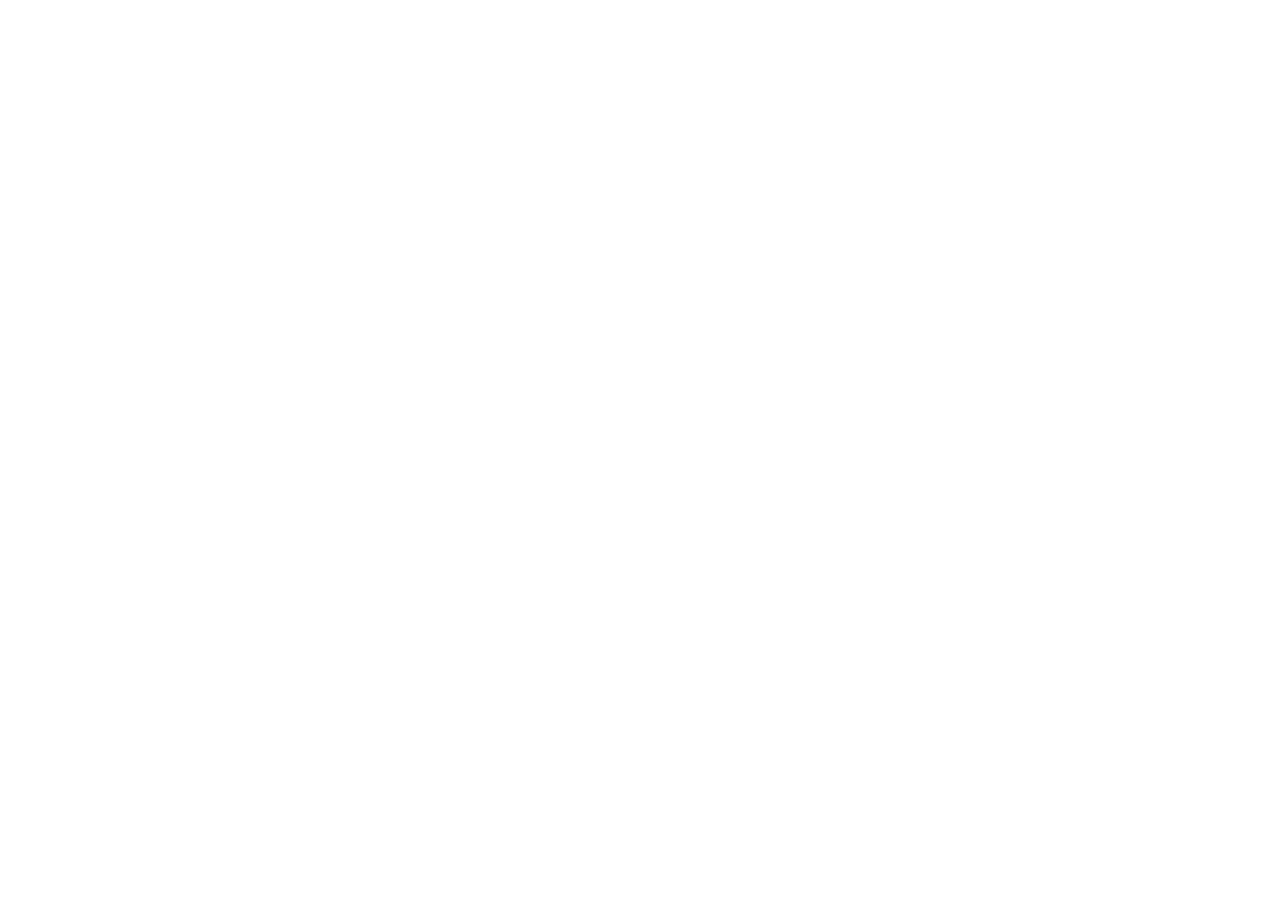
==== index.html @ 5f9ccaf4 "Add files via upload" ====
<!DOCTYPE html>
<html lang="en">
<head>
    <meta charset="UTF-8">
    <meta name="viewport" content="width=device-width, initial-scale=1.0">
    <title>Test Page</title>
</head>
<body>
    
</body>
</html>
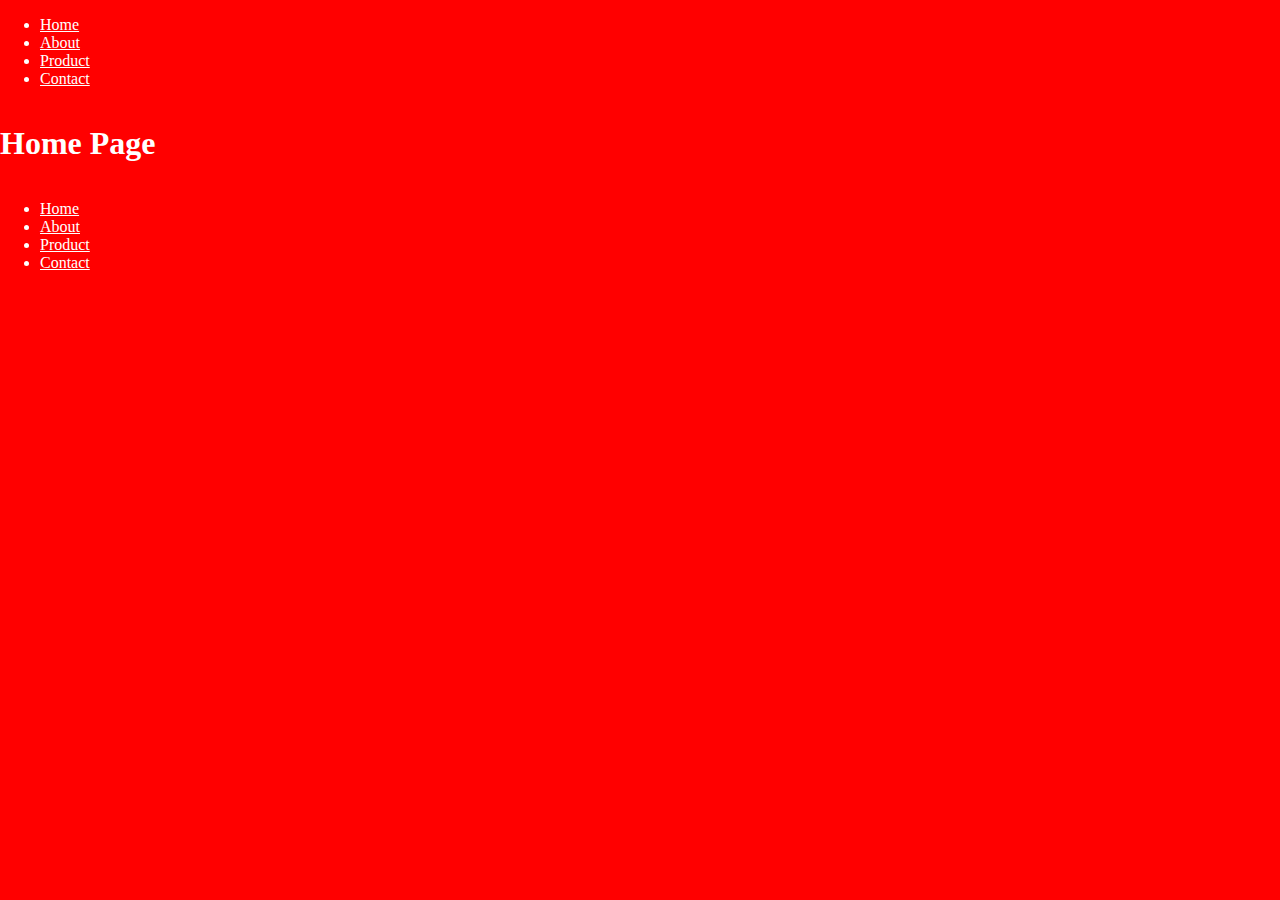
==== commit d5737f20: "Testing using a branch." ====
--- a/index.html
+++ b/index.html
@@ -1,11 +1,26 @@
 <!DOCTYPE html>
 <html lang="en">
 <head>
-    <meta charset="UTF-8">
-    <meta name="viewport" content="width=device-width, initial-scale=1.0">
-    <title>Test Page</title>
+<meta charset="UTF-8">
+<meta name="viewport" content="width=device-width, initial-scale=1.0">
+<title>Home | Walkman</title>
+<meta name="description" content="DESCRIPTION">
+<meta name="keywords" content="TAGS AND KEYWORDS">
+<meta name="author" content="Monkhouse, Braidan P, Svetlana Bedareva, Jamie Bascin">
+<script src="./Scripts/Main.js" defer></script>
+<link rel="stylesheet" type="text/css" href="./Styles/Common.css"/>
+<link rel="stylesheet" type="text/css" media="screen and (max-width: 992px)" href="./Styles/Small.css"/>
+<link rel="stylesheet" type="text/css" media="screen and (min-width: 992px)" href="./Styles/Large.css"/>
 </head>
 <body>
-    
+    <header id="HEADER">
+
+    </header>
+    <main>
+        <h1>Home Page</h1>
+    </main>
+    <footer id="FOOTER">
+
+    </footer>
 </body>
 </html>--- a/Styles/Common.css
+++ b/Styles/Common.css
@@ -0,0 +1,35 @@
+/*
+@Title - Final Assignment
+@Authors - Monkhouse, Braidan P, Svetlana Bedareva, Jamie Bascin
+@Updated - November 12, 2024
+*/
+
+/*
+Css Variables
+*/
+:root {
+--ACCENT-COL:red;
+--TXT-COL:white;
+--SEC-TXT-COL:brown;
+--PRIM-COL:orangered;
+--BCKGRND-COL:red;
+--SECD-COL:#f8ff11;
+--TERT-COL:#3c3c3c;
+--DEF-TXT-SIZE:1.25rem;
+--LRG-TXT-SIZE:1.7rem;
+--BRDR-RAD:8px;
+}
+
+
+/*
+Main Layout
+*/
+* {
+box-sizing:border-box;
+color:var(--TXT-COL);
+}
+body {
+background-color:var(--BCKGRND-COL);
+display:flex;
+flex-direction:column;
+}
--- a/Styles/Small.css
+++ b/Styles/Small.css
@@ -0,0 +1,15 @@
+/*
+@Title - Final Assignment
+@Authors - Monkhouse, Braidan P, Svetlana Bedareva, Jamie Bascin
+@Updated - November 12, 2024
+*/
+@media screen and (max-width: 992px) {
+    /*
+    Main Layout
+    */
+    body {
+    min-height:100vh;
+    margin:0;
+    background-color:teal;
+    }
+}--- a/Styles/Large.css
+++ b/Styles/Large.css
@@ -0,0 +1,14 @@
+/*
+@Title - Final Assignment
+@Authors - Monkhouse, Braidan P, Svetlana Bedareva, Jamie Bascin
+@Updated - November 12, 2024
+*/
+@media screen and (min-width: 992px) {
+    /*
+    Main Layout
+    */
+    body {
+    min-height:100vh;
+    margin:0;
+    }
+}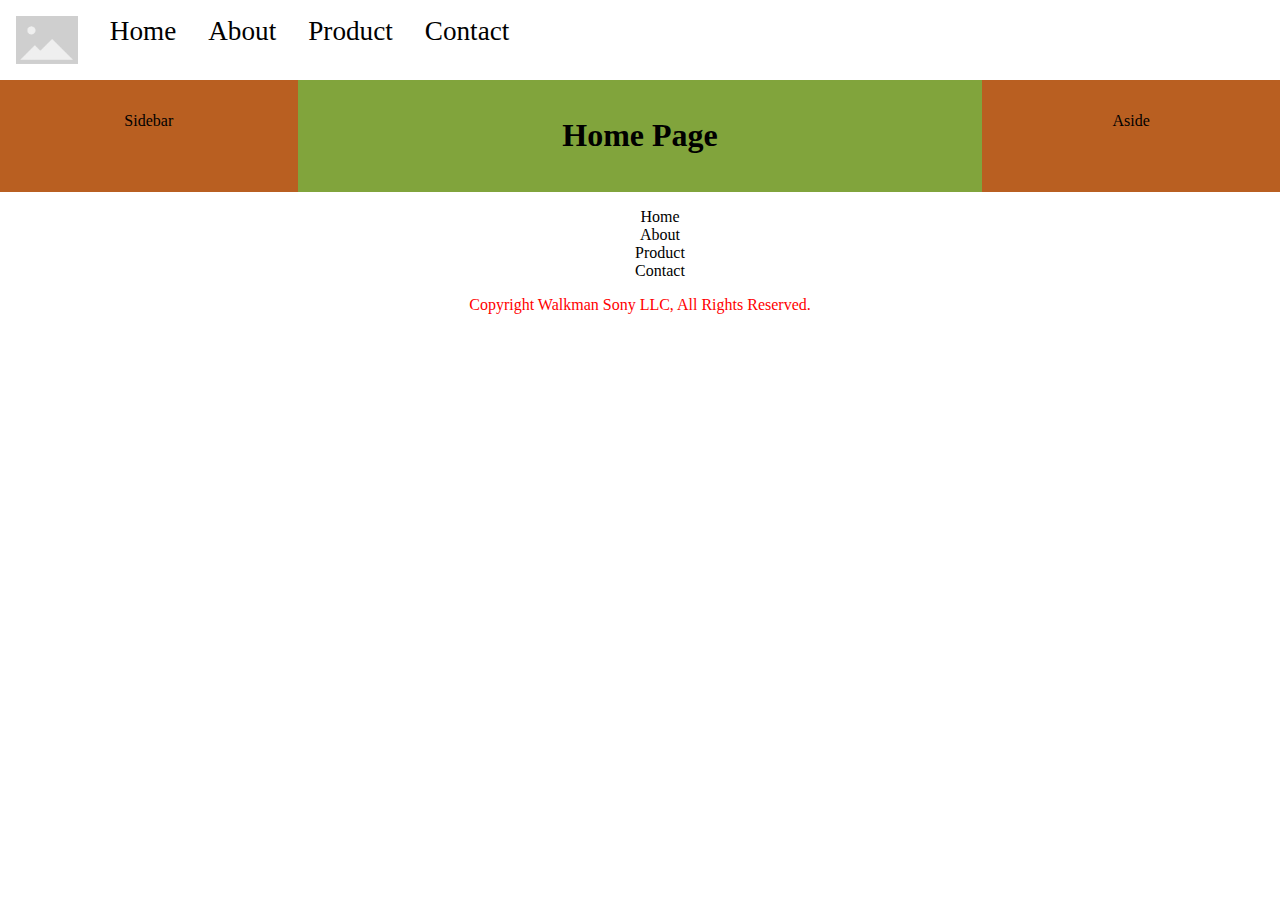
==== commit c9560aee: "Main Layout Changes" ====
--- a/index.html
+++ b/index.html
@@ -14,13 +14,21 @@
 </head>
 <body>
     <header id="HEADER">
-
+        <!-- Global header goes here -->
     </header>
     <main>
-        <h1>Home Page</h1>
+        <nav class="sidenav">
+            <p>Sidebar</p>
+        </nav>
+        <article class="article">
+            <h1>Home Page</h1>
+        </article>
+        <aside class="aside">
+            <p>Aside</p>
+        </aside>
     </main>
     <footer id="FOOTER">
-
+        <!-- Global footer goes here -->
     </footer>
 </body>
 </html>--- a/Styles/Common.css
+++ b/Styles/Common.css
@@ -9,10 +9,10 @@
 */
 :root {
 --ACCENT-COL:red;
---TXT-COL:white;
+--TXT-COL:#000000;
 --SEC-TXT-COL:brown;
 --PRIM-COL:orangered;
---BCKGRND-COL:red;
+--BCKGRND-COL:#FFFFFF;
 --SECD-COL:#f8ff11;
 --TERT-COL:#3c3c3c;
 --DEF-TXT-SIZE:1.25rem;
@@ -22,7 +22,7 @@
 
 
 /*
-Main Layout
+Body
 */
 * {
 box-sizing:border-box;
@@ -32,4 +32,97 @@
 background-color:var(--BCKGRND-COL);
 display:flex;
 flex-direction:column;
+text-align:center;
 }
+
+
+
+/*
+Header
+*/
+header {
+display:flex;
+justify-content:flex-start;
+}
+header img {
+margin:1rem;
+}
+header ul {
+list-style-type:none;
+display:flex;
+justify-content:flex-start;
+}
+header ul li {
+text-align:center;
+}
+header ul a {
+text-decoration:none;
+font-size:var(--LRG-TXT-SIZE);
+}
+header ul a:hover {
+color:red;
+background-color:orange;
+}
+
+
+
+/*
+Main layout
+*/
+main {
+display:flex;
+flex:1;
+}
+
+
+/*
+Left sidebar
+*/
+.sidenav {
+background-color:#B95F21;
+flex:1 1 5rem;
+}
+
+/*
+Center content
+*/
+.article {
+background-color:#81A43C; 
+flex:3 3;
+}
+
+/*
+Right sidebar
+*/
+.aside {
+background-color:#B95F21;
+flex:1 1 5rem;
+}
+
+
+
+
+
+/*
+Footer
+*/
+footer {
+
+}
+footer ul {
+list-style-type:none;
+}
+footer ul li {
+
+}
+footer ul li a {
+text-decoration:none;
+}
+footer ul li a:hover {
+text-decoration:underline;
+color:red;
+background-color:purple;
+}
+footer copyright {
+color:red;
+}--- a/Styles/Small.css
+++ b/Styles/Small.css
@@ -5,11 +5,92 @@
 */
 @media screen and (max-width: 992px) {
     /*
-    Main Layout
+    Body
     */
+    * {
+    
+    }
     body {
-    min-height:100vh;
     margin:0;
-    background-color:teal;
+    }
+
+
+
+    /*
+    Header
+    */
+    header {
+    height:5rem;
+    padding:0px;
+    }
+    header img {
+    height:3rem;
+    width:auto;
+    }
+    header ul {
+    padding:0px;
+    margin:0px;
+    }
+    header ul li {
+    padding:1rem;
+    }
+    header ul a {
+    
+    }
+
+    
+    
+    
+
+    /*
+    Main layout
+    */
+    main {
+    flex-direction:column;
+    }
+    
+    
+    /*
+    Left sidebar
+    */
+    .sidenav {
+    padding:1rem;
+    }
+    
+    /*
+    Center content
+    */
+    .article {
+    padding:1rem;
+    }
+    
+    /*
+    Right sidebar
+    */
+    .aside {
+    padding:1rem;
+    }
+    
+    
+
+    
+    
+    /*
+    Footer
+    */
+    footer {
+    
+    }
+    footer ul {
+    
+    }
+    footer ul li {
+    
+    }
+    footer ul li a {
+    
+    }
+    footer copyright {
+    
     }
 }--- a/Styles/Large.css
+++ b/Styles/Large.css
@@ -5,10 +5,92 @@
 */
 @media screen and (min-width: 992px) {
     /*
-    Main Layout
+    Body
     */
+    * {
+    
+    }
     body {
-    min-height:100vh;
     margin:0;
     }
+
+
+
+    /*
+    Header
+    */
+    header {
+    height:5rem;
+    padding:0px;
+    }
+    header img {
+    height:3rem;
+    width:auto;
+    }
+    header ul {
+    padding:0px;
+    margin:0px;
+    }
+    header ul li {
+    padding:1rem;
+    }
+    header ul a {
+    
+    }
+
+    
+    
+    
+
+    /*
+    Main layout
+    */
+    main {
+    
+    }
+    
+    
+    /*
+    Left sidebar
+    */
+    .sidenav {
+    padding:1rem;
+    }
+    
+    /*
+    Center content
+    */
+    .article {
+    padding:1rem;
+    }
+    
+    /*
+    Right sidebar
+    */
+    .aside {
+    padding:1rem;
+    }
+    
+    
+
+    
+    
+    /*
+    Footer
+    */
+    footer {
+    
+    }
+    footer ul {
+    
+    }
+    footer ul li {
+    
+    }
+    footer ul li a {
+    
+    }
+    footer copyright {
+    
+    }
 }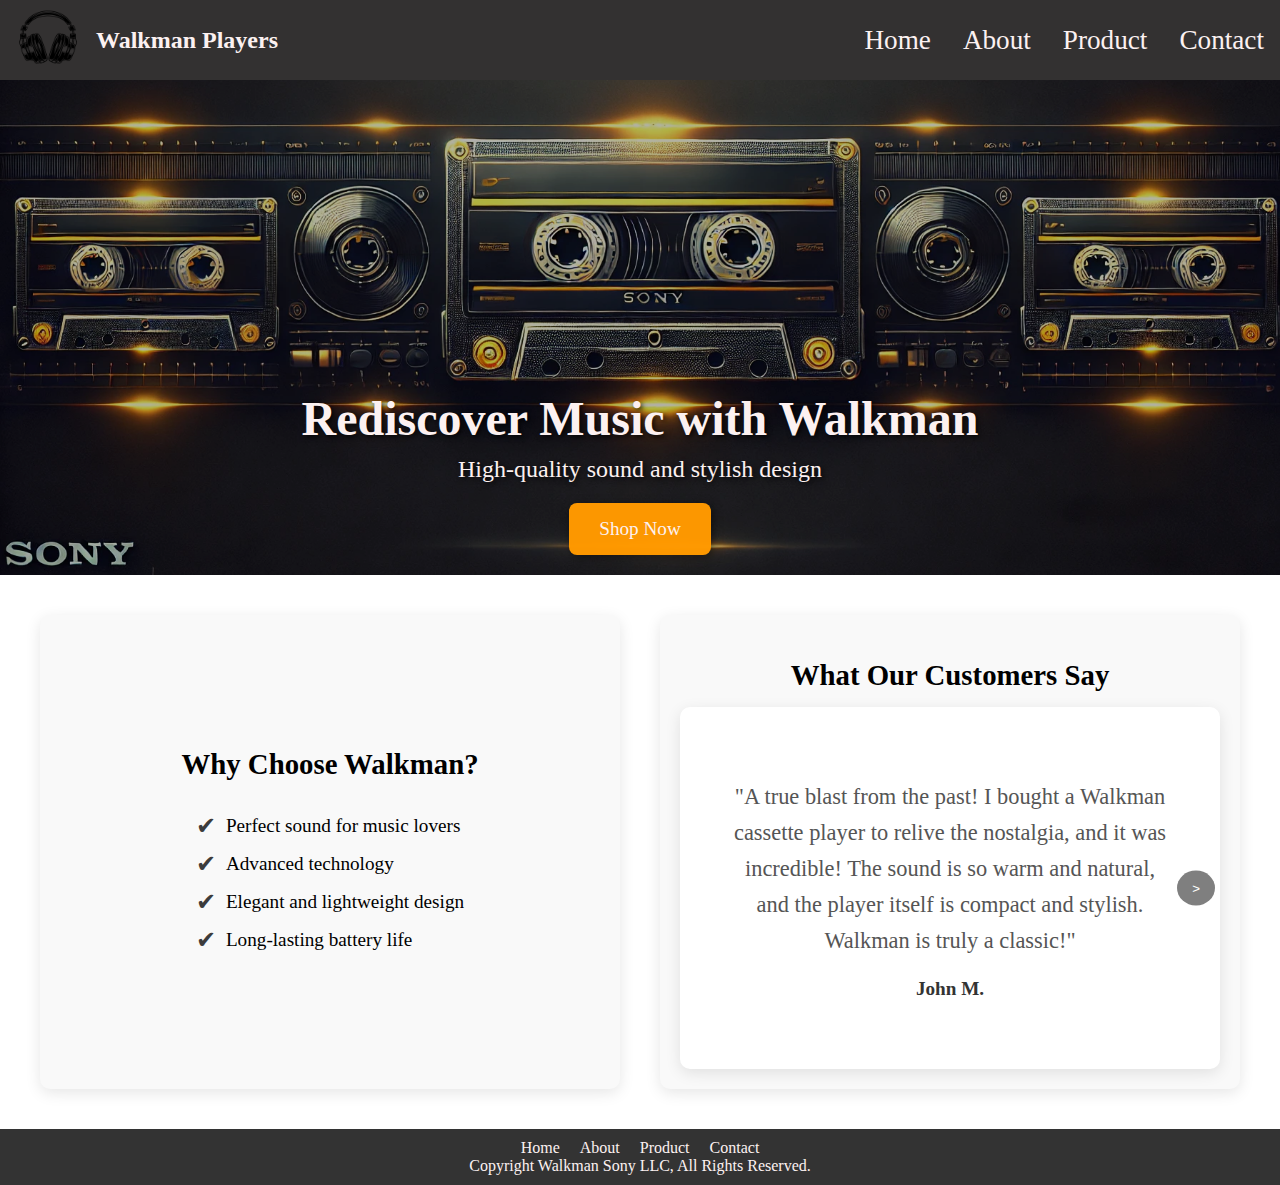
==== commit 1f276807: "index.html, hamburger, images" ====
--- a/index.html
+++ b/index.html
@@ -8,27 +8,83 @@
 <meta name="keywords" content="TAGS AND KEYWORDS">
 <meta name="author" content="Monkhouse, Braidan P, Svetlana Bedareva, Jamie Bascin">
 <script src="./Scripts/Main.js" defer></script>
+<script src="./Scripts/Slider.js" defer></script>
+<link rel="stylesheet" type="text/css" href="./Styles/Slider.css"/>
 <link rel="stylesheet" type="text/css" href="./Styles/Common.css"/>
 <link rel="stylesheet" type="text/css" media="screen and (max-width: 992px)" href="./Styles/Small.css"/>
+<link rel="stylesheet" type="text/css" media="screen and (max-width: 992px)" href="./Styles/Hamburger.css"/>
 <link rel="stylesheet" type="text/css" media="screen and (min-width: 992px)" href="./Styles/Large.css"/>
+
+<link rel="icon" href="Images/favicon.png" type="image/x-icon">
 </head>
 <body>
     <header id="HEADER">
         <!-- Global header goes here -->
     </header>
     <main>
-        <nav class="sidenav">
-            <p>Sidebar</p>
-        </nav>
-        <article class="article">
-            <h1>Home Page</h1>
-        </article>
-        <aside class="aside">
-            <p>Aside</p>
-        </aside>
+        <div class="wrapper">
+            <!-- Main banner -->
+            <section class="banner">
+              <img src="Images/banner-image.png" alt="Sony Walkman Banner">
+              <div class="banner-text">
+              <h1>Rediscover Music with Walkman</h1>
+              <p>High-quality sound and stylish design</p>
+              <a href="product.html" class="btn">Shop Now</a>
+              </div>
+            </section>
+
+            <!-- Benefits Section -->
+
+    <div class="benefits-reviews-container">
+        <section class="benefits">
+            <h2>Why Choose Walkman?</h2>
+            <ul>
+              <li>Perfect sound for music lovers</li>
+              <li>Advanced technology</li>
+              <li>Elegant and lightweight design</li>
+              <li>Long-lasting battery life</li>
+            </ul>
+          </section>
+          
+          <div class="reviews-section">
+            <h2 class="reviews-title">What Our Customers Say</h2>
+            <div class="slider-container">
+              <button class="left-button disabled">&lt;</button>
+              <div class="slider-wrapper">
+                <!-- Slide 1 -->
+                <div class="slide">
+                  <p class="review-text">
+                    "A true blast from the past! I bought a Walkman cassette player to relive the nostalgia, and it was incredible! The sound is so warm and natural, and the player itself is compact and stylish. Walkman is truly a classic!"
+                  </p>
+                  <p class="review-author">John M.</p>
+                </div>
+                <!-- Slide 2 -->
+                <div class="slide">
+                  <p class="review-text">
+                    "Perfect for retro music lovers! The Walkman is not only surprisingly convenient but also takes me back to memories of my childhood. It’s not just a gadget; it’s a piece of history that still works like a charm."
+                  </p>
+                  <p class="review-author">Emily R.</p>
+                </div>
+                <!-- Slide 3 -->
+                <div class="slide">
+                  <p class="review-text">
+                    "Timeless quality! The Walkman delivers incredible sound and unmatched reliability. Truly legendary!"
+                  </p>
+                  <p class="review-author">Michael T.</p>
+                </div>
+              </div>
+              <button class="right-button">&gt;</button>
+            </div>
+          </div>
+          
+    </div>        
+  
+
+        
     </main>
     <footer id="FOOTER">
         <!-- Global footer goes here -->
     </footer>
+
 </body>
 </html>--- a/Styles/Slider.css
+++ b/Styles/Slider.css
@@ -0,0 +1,105 @@
+.slider-container {
+    position: relative;
+    overflow: hidden;
+    max-width: 800px;
+    margin-top: 10px;
+    border-radius: 10px;
+    box-shadow: 0px 4px 15px rgba(0, 0, 0, 0.1);
+    background-color: #fff;
+    padding: 30px;
+  }
+
+  .slider-wrapper {
+    display: flex;
+    overflow-x: hidden;
+    /* Removed scroll-behavior: smooth */
+  }
+
+  .slide {
+    flex: 0 0 100%;
+    text-align: center;
+    padding: 20px;
+    min-height: fit-content;
+  }
+
+  /* Reviews Section */
+.reviews-section {
+    text-align: center;
+    margin: 30px auto;
+  }
+ 
+.reviews-title {
+    font-size: 1.8rem;
+    margin-bottom: 15px;
+  }  
+
+/* Review Text */
+.review-text {
+    font-size: 1.4rem;
+    color: #555; 
+    margin-bottom: 10px;
+    line-height: 1.6;
+  }
+
+ /* Review Author */
+.review-author {
+    font-size: 1.2rem;
+    font-weight: bold;
+    color: #333; 
+  } 
+
+  .left-button, .right-button {
+    position: absolute;
+    top: 50%;
+    transform: translateY(-50%);
+    background-color: rgba(0,0,0,0.5);
+    color: white;
+    border: none;
+    padding: 10px 15px;
+    cursor: pointer;
+    z-index: 1;
+    border-radius: 50%;
+  }
+
+  .left-button:hover, .right-button:hover {
+    background-color: rgba(0, 0, 0, 0.9); 
+}
+
+  .left-button {
+    left: 5px;
+  }
+
+  .right-button {
+    right: 5px;
+  }
+
+  /* Optional: Hide buttons when at the start or end */
+  .disabled {
+    visibility: hidden;
+  }
+
+  @media (max-width: 768px) {
+    .slider-container {
+        width: 95%; 
+        max-width: 100%; 
+        padding: 15px;
+    }
+
+    .slide {
+        height: 200px; 
+        font-size: 1.2em; 
+        padding: 15px; 
+    }
+
+    .review-text {
+        font-size: 1.2rem;
+      }
+
+    .review-author {
+        font-size: 1rem;
+      }  
+
+    .left-button, .right-button {
+        padding: 8px 12px; 
+    }
+}--- a/Styles/Common.css
+++ b/Styles/Common.css
@@ -11,14 +11,16 @@
 --ACCENT-COL:red;
 --TXT-COL:#000000;
 --SEC-TXT-COL:brown;
---PRIM-COL:orangered;
+--PRIM-COL:#fcf1f1;
 --BCKGRND-COL:#FFFFFF;
 --SECD-COL:#f8ff11;
 --TERT-COL:#3c3c3c;
 --DEF-TXT-SIZE:1.25rem;
 --LRG-TXT-SIZE:1.7rem;
 --BRDR-RAD:8px;
-}
+--SECONDARY_BACKGROUND: #333131;
+}
+
 
 
 /*
@@ -26,7 +28,7 @@
 */
 * {
 box-sizing:border-box;
-color:var(--TXT-COL);
+/*color:var(--TXT-COL); */
 }
 body {
 background-color:var(--BCKGRND-COL);
@@ -41,27 +43,47 @@
 Header
 */
 header {
-display:flex;
-justify-content:flex-start;
-}
-header img {
-margin:1rem;
+display: flex;
+align-items: center;
+justify-content: space-between;
+background-color: var(--SECONDARY_BACKGROUND);
+padding: 5px 20px;
+width: 100%;
+}
+
+.logo-wrapper {
+    display: flex;
+    align-items: center;
+    text-decoration: none;
+}
+
+.title {
+    color: var(--PRIM-COL);
+}
+
+.logo {
+max-width: 100px;
+height: 6em;
 }
 header ul {
 list-style-type:none;
 display:flex;
 justify-content:flex-start;
+
 }
 header ul li {
 text-align:center;
+cursor: pointer;
+
 }
 header ul a {
 text-decoration:none;
 font-size:var(--LRG-TXT-SIZE);
+color: var(--PRIM-COL);
 }
 header ul a:hover {
-color:red;
-background-color:orange;
+color:peachpuff;
+background-color:#3d405b;
 }
 
 
@@ -74,6 +96,151 @@
 flex:1;
 }
 
+/* Wrapper for the entire page */
+.wrapper {
+    display: flex;
+    flex-direction: column;
+    min-height: 100vh; /* Full viewport height */
+  }
+ 
+/* Main Banner */
+.banner {
+    position: relative;
+    width: 100vw;
+    height: 55vh;
+    display: flex;
+    flex-direction: column;
+    align-items: center;
+    justify-content: space-between;
+    overflow: hidden;
+  }
+  
+.banner img {
+    position: absolute;
+    top: 0;
+    left: 0;
+    width: 100%;
+    height: 100%;
+    object-fit: cover;
+    filter: brightness(70%);
+    z-index: 1;
+  }  
+
+.banner-text {
+    position: relative;
+    z-index: 2;
+    width: 100%;
+    color: var(--PRIM-COL);
+    text-align: center;
+    display: flex;
+    flex-direction: column;
+    justify-content: flex-end;
+    height: 100%;
+    padding: 20px;
+    align-items: center;
+  }
+
+.banner-text h1 {
+    font-size: 3rem;
+    font-weight: bold;
+    margin: 0;
+    text-shadow: 2px 2px 5px rgba(0, 0, 0, 0.8);
+    
+  }
+
+.banner-text p {
+    font-size: 1.5rem;
+    margin: 10px 0 20px 0;
+    text-shadow: 2px 2px 5px rgba(0, 0, 0, 0.8);
+  }
+
+/*.banner h1 {
+    font-size: 2.5em;
+    margin-bottom: 10px;
+  }
+  
+.banner p {
+    font-size: 1.2em;
+  }
+ */
+
+.banner .btn {
+    position: relative;
+    z-index: 2;
+    width: fit-content;
+    text-decoration: none;
+    background-color: #ff9900fc;
+    color: var(--PRIM-COL);
+    padding: 15px 30px;
+    border-radius: var(--BRDR-RAD);
+    font-size: 1.2rem;
+    transition: background-color 0.3s ease, transform 0.2s ease;
+    box-shadow: 2px 2px 10px rgba(0, 0, 0, 0.5);
+    
+  }
+  
+.banner .btn:hover {
+    background-color: #cc7a00;
+    transform: scale(1.05);
+  }
+
+/* Container for Benefits and Reviews */
+.benefits-reviews-container {
+    display: flex; 
+    justify-content: space-between;
+    flex-wrap: wrap;
+    gap: 20px; 
+    padding: 40px; 
+  }
+  
+  .benefits, .reviews-section {
+    width: calc(50% - 20px); 
+    background-color: #f9f9f9; 
+    padding: 20px; 
+    border-radius: 10px; 
+    box-shadow: 0px 4px 15px rgba(0, 0, 0, 0.1); 
+    margin: 0;
+  }
+  
+
+/* Benefits Section */
+.benefits {
+    background-color: #f9f9f9; 
+    padding: 50px; 
+    max-width: 900px; 
+    border-radius: 10px;
+    box-shadow: 0px 4px 15px rgba(0, 0, 0, 0.1); 
+    text-align: center; 
+    margin-left: 0;
+    display: flex;
+    flex-direction: column;
+    align-items: center;
+    justify-content: center;
+  }
+ 
+.benefits h2 {
+    font-size: 1.8rem;  
+    margin-bottom: 15px;
+} 
+
+.benefits ul {
+    list-style: none;
+    padding: 0;
+  }  
+
+  .benefits ul li {
+    font-size: 1.2rem;  
+    margin-bottom: 10px; 
+    display: flex;
+    align-items: center;
+    gap: 10px; 
+}
+
+.benefits ul li::before {
+    content: "✔"; 
+    color: var(--TERT-COL); 
+    font-size: 1.5rem; 
+}
 
 /*
 Left sidebar
@@ -107,22 +274,80 @@
 Footer
 */
 footer {
-
+    display: flex;
+    flex-direction: column;
+    background-color: rgba(0, 0, 0, 0.8);
+    justify-content: center;
+    align-items: center;
+    padding: 10px;
+    width: 100%;
+    bottom: 0;
 }
 footer ul {
-list-style-type:none;
+    list-style-type:none;
+    display: flex;
+    gap: 20px;
+    padding: 0;
+    margin: 0;
 }
 footer ul li {
 
 }
 footer ul li a {
-text-decoration:none;
+    text-decoration:none;
+    color: var(--PRIM-COL);
+    transition: color 0.3s, background-color 0.3s;
 }
 footer ul li a:hover {
 text-decoration:underline;
-color:red;
-background-color:purple;
+color:var(--PRIM-COL);
+background-color:#3d405b;
 }
 footer copyright {
-color:red;
-}+color:var(--PRIM-COL);
+}
+
+
+
+
+@media (max-width: 768px) {
+    .banner-text h1 {
+      font-size: 2rem;
+    }
+  
+    .banner-text p {
+      font-size: 1rem;
+    }
+  
+    .banner-text .btn {
+      font-size: 1rem;
+      padding: 10px 20px;
+    }
+
+    .benefits {
+        width: 95%; 
+        padding: 30px; 
+    }
+
+    .benefits h2 {
+        font-size: 2rem; 
+    }
+
+    .benefits ul li {
+        font-size: 1.2rem; 
+    }
+
+    .benefits-reviews-container {
+        padding: 10px;
+    }
+
+    .benefits, .reviews-section {
+        width: 100%;
+    }
+
+    header {
+        position: sticky;
+        top: 0;
+        z-index: 10000;
+    }
+  }--- a/Styles/Hamburger.css
+++ b/Styles/Hamburger.css
@@ -0,0 +1,91 @@
+body {
+    font-family: Arial, sans-serif;
+    margin: 0;
+    padding: 0;
+}
+
+nav {
+    display: flex;
+    justify-content: space-between;
+    align-items: center;
+    background-color: #333;
+    padding: 10px;
+}
+
+.menu-icon {
+    display: none;
+    flex-direction: column;
+    cursor: pointer;
+    position: absolute;
+    right: 20px;
+    top: 20px;
+    z-index: 11111111;
+}
+
+.menu-icon .bar {
+    width: 25px;
+    height: 3px;
+    background-color: white;
+    margin: 4px 0;
+    transition: all 0.3s ease-in;
+}
+
+.active .bar:nth-child(1) {
+    transform: rotate(45deg);
+}
+
+.active .bar:nth-child(2) {
+    transform: rotate(-45deg) translate(7px, -8px)
+}
+
+.active .bar:nth-child(3) {
+    display: none;
+}
+
+.nav-links {
+    list-style: none;
+    display: flex;
+    width: 100%;
+    position: absolute;
+    z-index: 11111;
+    background-color: var(--SECONDARY_BACKGROUND);
+    left: 0;
+    top: 0;
+}
+
+.nav-links li {
+    margin: 0 10px;
+}
+
+.nav-links a {
+    color: white;
+    text-decoration: none;
+    padding: 5px 10px;
+    border-radius: 5px;
+    transition: background-color 0.3s;
+}
+
+.nav-links a:hover {
+    background-color: #575757;
+}
+
+@media (max-width: 768px) {
+    .menu-icon {
+        display: flex;
+    }
+
+    .nav-links {
+        display: none;
+        flex-direction: column;
+        width: 100%;
+    }
+
+    .nav-links li {
+        text-align: center;
+        margin: 10px 0;
+    }
+
+    .nav-links.active {
+        display: flex;
+    }
+}
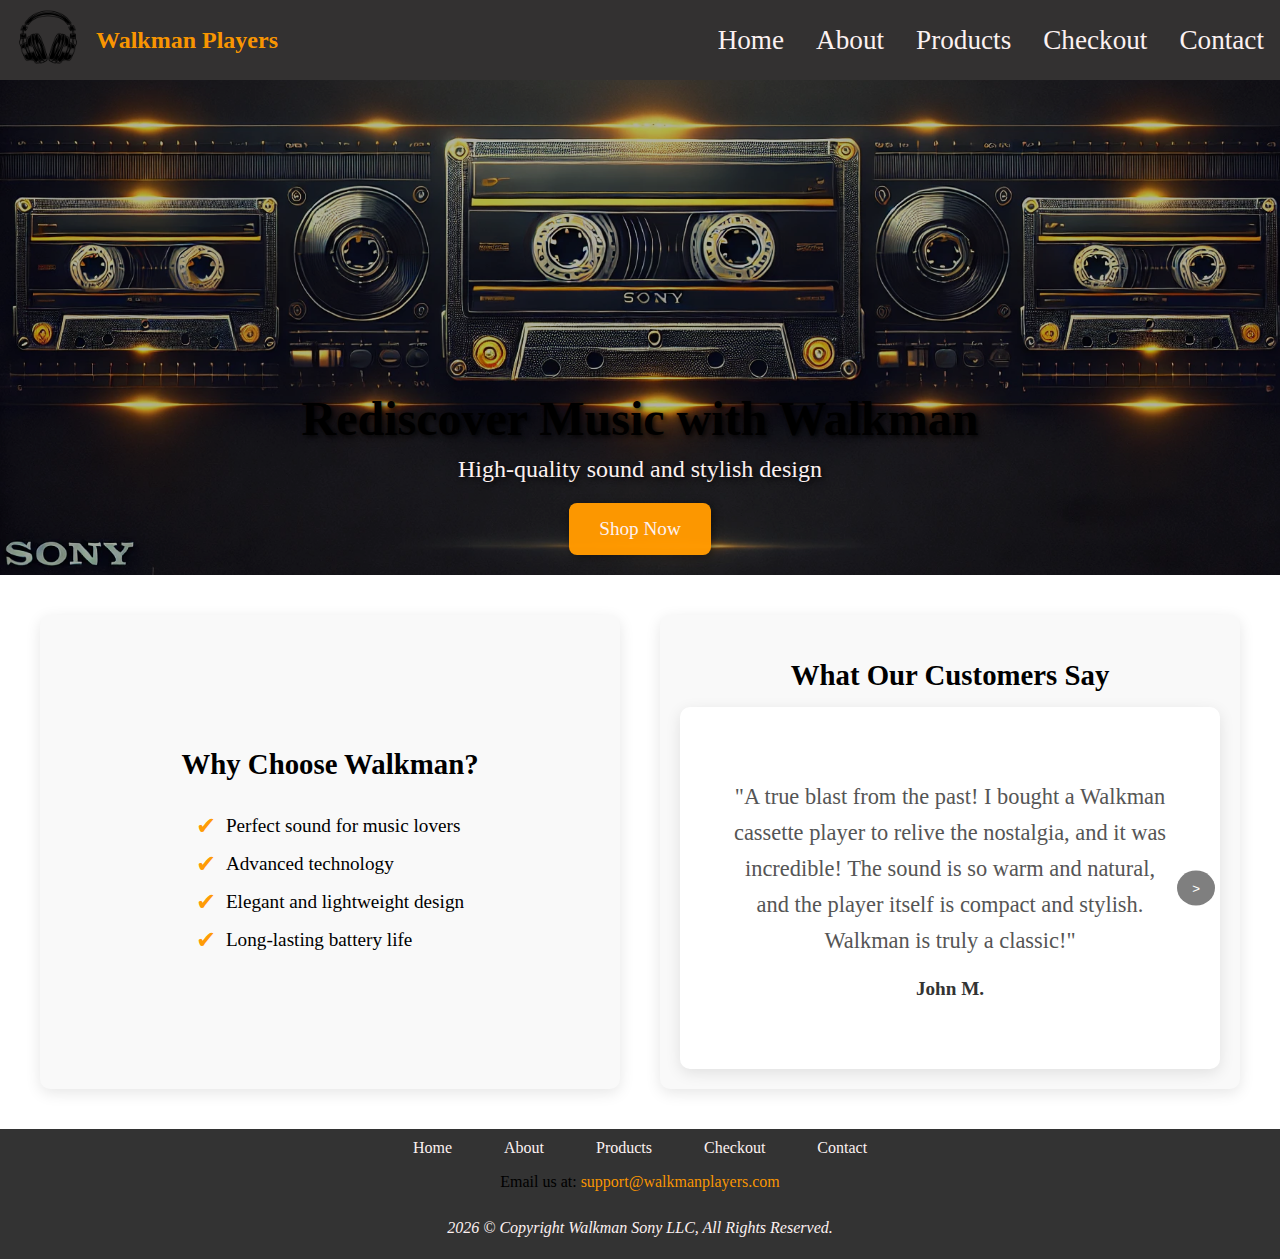
==== commit 41bbf5d8: "Checkout and Products Page" ====
--- a/index.html
+++ b/index.html
@@ -29,7 +29,7 @@
               <div class="banner-text">
               <h1>Rediscover Music with Walkman</h1>
               <p>High-quality sound and stylish design</p>
-              <a href="product.html" class="btn">Shop Now</a>
+              <a href="./products.html" class="btn">Shop Now</a>
               </div>
             </section>
 
--- a/Styles/Slider.css
+++ b/Styles/Slider.css
@@ -31,6 +31,7 @@
 .reviews-title {
     font-size: 1.8rem;
     margin-bottom: 15px;
+    color:black;
   }  
 
 /* Review Text */
--- a/Styles/Common.css
+++ b/Styles/Common.css
@@ -57,6 +57,10 @@
     text-decoration: none;
 }
 
+.logo-wrapper:hover h2 {
+color:#ff9900fc;
+}
+
 .title {
     color: var(--PRIM-COL);
 }
@@ -80,10 +84,19 @@
 text-decoration:none;
 font-size:var(--LRG-TXT-SIZE);
 color: var(--PRIM-COL);
+transition:0.2s;
 }
 header ul a:hover {
 color:peachpuff;
 background-color:#3d405b;
+transform:scale(1.05);
+}
+header ul a:active {
+color:#cc7a00;
+transform:scale(1.05);
+}
+header ul a:focus {
+
 }
 
 
@@ -221,6 +234,7 @@
 .benefits h2 {
     font-size: 1.8rem;  
     margin-bottom: 15px;
+    color:black;
 } 
 
 .benefits ul {
@@ -233,12 +247,13 @@
     margin-bottom: 10px; 
     display: flex;
     align-items: center;
-    gap: 10px; 
+    gap: 10px;
+    color:black;
 }
 
 .benefits ul li::before {
     content: "✔"; 
-    color: var(--TERT-COL); 
+    color:#ff9900fc; 
     font-size: 1.5rem; 
 }
 
@@ -246,15 +261,15 @@
 Left sidebar
 */
 .sidenav {
-background-color:#B95F21;
-flex:1 1 5rem;
+background-color:#5C5754;
+flex:1 1 1rem;
 }
 
 /*
 Center content
 */
 .article {
-background-color:#81A43C; 
+background-color:#f9f9f9; 
 flex:3 3;
 }
 
@@ -262,11 +277,31 @@
 Right sidebar
 */
 .aside {
-background-color:#B95F21;
-flex:1 1 5rem;
-}
-
-
+background-color:#5C5754;
+flex:1 1 1rem;
+}
+
+
+h1 {
+color:black;
+}
+
+.article p {
+color:black;
+
+}
+
+.para {
+text-align:left;
+margin:1rem;
+}
+.para a {
+text-decoration:none;
+color:#ff9900fc;
+}
+.para a:hover {
+text-decoration:underline;
+}
 
 
 
@@ -289,6 +324,8 @@
     gap: 20px;
     padding: 0;
     margin: 0;
+    flex-wrap:wrap;
+    justify-content:center;
 }
 footer ul li {
 
@@ -297,14 +334,32 @@
     text-decoration:none;
     color: var(--PRIM-COL);
     transition: color 0.3s, background-color 0.3s;
+    margin:1rem;
 }
 footer ul li a:hover {
 text-decoration:underline;
 color:var(--PRIM-COL);
 background-color:#3d405b;
 }
+footer ul li a:active {
+  text-decoration:underline;
+  color:#ff9900fc;
+  transform:scale(1.05);
+  }
+
+footer .footer-contact-email a {
+text-decoration:none;
+color:#ff9900fc;
+}
+footer .footer-contact-email a:hover {
+  text-decoration:underline;
+  }
+  footer .footer-contact-email a:active {
+    text-decoration:none;
+    }
 footer copyright {
 color:var(--PRIM-COL);
+margin:0.75rem;
 }
 
 
@@ -350,4 +405,297 @@
         top: 0;
         z-index: 10000;
     }
-  }+  }
+
+
+
+
+  /* Start of product page */
+
+  .product-options-wrapper {
+    display:flex;
+    justify-content:flex-start;
+  }
+
+  .product-options-wrapper label {
+    margin:0.25rem 0.25rem 0.25rem 0rem;
+  }
+
+#SORT-ORDER {
+background-color:white;
+color:black;
+border:4px solid black;
+border-radius:8px;
+height:2.25rem;
+}
+
+#MINIMUM-PRICE {
+background-color:white;
+color:black;
+border-radius:8px;
+height:2.25rem;
+border:4px solid black;
+}
+#MINIMUM-PRICE:focus {
+border-color:#ff9900fc;
+}
+
+#MAXIMUM-PRICE {
+background-color:white;
+border-radius:8px;
+height:2.25rem;
+border:4px solid black;
+}
+#MAXIMUM-PRICE:focus {
+border-color:#ff9900fc;
+}
+
+
+#NUM-PRODUCTS {
+font-size:1.25rem;
+color:#ff9900fc;
+text-align:center!important;
+}
+
+
+#PRODUCTS-WRAPPER {
+  display:flex;
+  flex-wrap:wrap;
+  }
+  
+  .product-card {
+  box-shadow: 0 4px 8px 0 rgba(0, 0, 0, 0.2);
+  min-width:20rem;
+  margin:1rem;
+  text-align: center;
+  font-family: arial;
+  transition:0.1s;
+  flex: 1 1 0;
+  background-color:#bbb;
+  border-radius:8px;
+  padding:0.25rem;
+  }
+
+  .product-card:hover {
+  transform:scale(1.08);
+  }
+
+  .product-card img {
+  height:16rem;
+  width:auto;
+  }
+  
+  .product-price {
+  color: #ff9900fc!important;
+  font-size:22px;
+  text-align: center!important;
+  }
+  
+  .product-card button {
+  border: none;
+  outline: 0;
+  padding: 12px;
+  color: white;
+  background-color:#ff9900fc;
+  cursor: pointer;
+  width: 100%;
+  font-size:1.25rem;
+  transition:0.05s;
+  border-radius:8px;
+  width:calc(100% - 24px);
+  text-align:center!important;
+  }
+  .product-card button:hover {
+  opacity: 0.8;
+  transform:scale(1.05);
+  }
+  .product-card button:active {
+  opacity: 0.7;
+  transform:scale(1.02);
+  }
+  .product-card button:focus {
+  opacity: 0.6;
+  transform:scale(1.03);
+  }
+  /* End of product page */
+
+
+/* Start of checkout page */
+
+
+
+#PRODUCTS-WRAPPER {
+display:flex;
+flex-wrap:wrap;
+}
+
+.checkout-card {
+box-shadow: 0 4px 8px 0 rgba(0, 0, 0, 0.2);
+width:calc(100% - 3rem);
+margin: auto;
+text-align: center;
+font-family: arial;
+transition:0.1s;
+display:flex;
+background-color:#bbb;
+margin:1.5rem;
+display:flex;
+border-radius:8px;
+}
+
+.checkout-card:hover {
+transform:scale(1.05);
+}
+
+.checkout-card img {
+max-height:12rem;
+width:auto;
+}
+
+.checkout-card-inner-wrapper {
+display:flex;
+flex-direction:column;
+margin:1.5rem;
+justify-content:center;
+}
+
+.checkout-card-title {
+font-size:1.75rem;
+color:black;
+margin:0px;
+align-self:flex-start;
+}
+
+.checkout-card-price {
+color:black;
+font-size:1.25rem;
+margin:0px;
+align-self:flex-start;
+}
+
+.checkout-card-price span {
+color:#ff9900fc;
+}
+
+.checkout-card-subtotal {
+  color: black;
+  font-size:1.25rem;
+  margin:0px;
+  align-self:flex-start;
+}
+
+.checkout-card-subtotal span {
+color:#ff9900fc;
+}
+
+.checkout-card-description {
+  color:black;
+  font-size:1.25rem;
+  margin:0px;
+  align-self:flex-start;
+}
+
+.checkout-card button {
+border: none;
+outline: 0;
+padding: 12px;
+color: white;
+background-color: #000;
+text-align: center;
+cursor: pointer;
+width: 100%;
+font-size: 18px;
+}
+.checkout-card button:hover {
+opacity: 0.7;
+}
+
+
+.checkout-subtotal {
+font-size:1.5rem;
+color:black;
+display:flex;
+justify-content:flex-end;
+margin:0.75rem 2rem 0.75rem 2rem;
+}
+.checkout-subtotal span {
+color:#ff9900fc;
+}
+
+.checkout-salestaxes {
+  font-size:1.5rem;
+  color:black;
+  display:flex;
+  justify-content:flex-end;
+  margin:0.75rem 2rem 0.75rem 2rem;
+}
+.checkout-salestaxes span {
+color:#ff9900fc;
+}
+
+.checkout-total {
+  font-size:1.5rem;
+  color:black;
+  display:flex;
+  justify-content:flex-end;
+  margin:0.75rem 2rem 0.75rem 2rem;
+}
+.checkout-total span {
+color:#ff9900fc;
+}
+
+.checkout-pay-method {
+background-color:#ff9900fc;
+border:0px;
+height:2.25rem;
+width:16rem;
+border-radius:8px;
+}
+
+.checkout-pay-method:hover {
+transform:scale(1.05);
+}
+
+.checkout-purchase-button {
+background-color:#ff9900fc;
+width:50%;
+height:2.5rem;
+border:0px;
+border-radius:8px;
+display:block;
+margin:0.5rem auto 0.5rem auto;
+}
+
+.checkout-purchase-button:hover {
+transform:scale(1.05);
+}
+
+.checkout-purchase-button:active {
+transform:scale(1.03);
+}
+
+/* End of checkout page */
+
+
+/* Start of contact page */
+fieldset {
+
+}
+fieldset legend {
+color:black;
+font-size:1.5rem;
+}
+.contact-email {
+font-weight:bold;
+font-size:1.25rem;
+color:black;
+}
+.contact-email-input {
+background-color:white;
+color:black;
+border:4px solid black;
+padding: 0.5rem;
+width:100%;
+border-radius:8px;
+}
+/* End of contact page */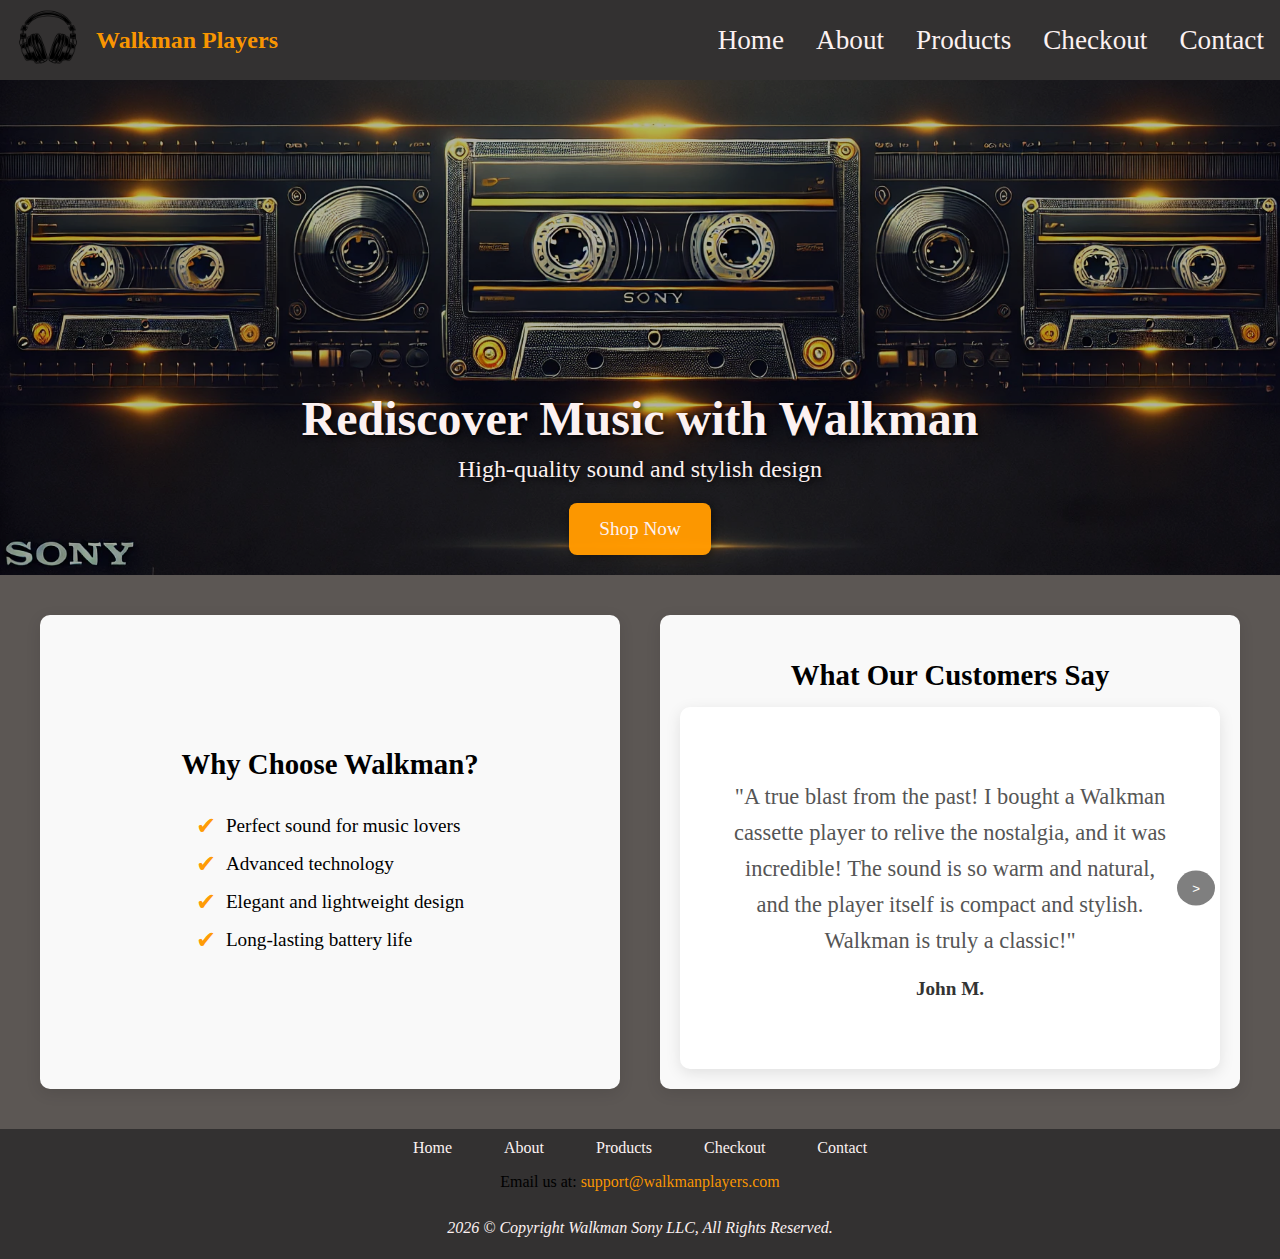
==== commit bfabbc1d: "updating styles and adding Contact and About us pages" ====
--- a/index.html
+++ b/index.html
@@ -4,8 +4,8 @@
 <meta charset="UTF-8">
 <meta name="viewport" content="width=device-width, initial-scale=1.0">
 <title>Home | Walkman</title>
-<meta name="description" content="DESCRIPTION">
-<meta name="keywords" content="TAGS AND KEYWORDS">
+<meta name="description" content="Rediscover the iconic Sony Walkman. Explore stylish cassette players. Shop now!">
+<meta name="keywords" content="Walkman, Sony Walkman, Cassette Players, Retro Music, Music Lovers, High-Quality Sound, Stylish Design, Nostalgia, Vintage Audio">
 <meta name="author" content="Monkhouse, Braidan P, Svetlana Bedareva, Jamie Bascin">
 <script src="./Scripts/Main.js" defer></script>
 <script src="./Scripts/Slider.js" defer></script>
@@ -14,7 +14,7 @@
 <link rel="stylesheet" type="text/css" media="screen and (max-width: 992px)" href="./Styles/Small.css"/>
 <link rel="stylesheet" type="text/css" media="screen and (max-width: 992px)" href="./Styles/Hamburger.css"/>
 <link rel="stylesheet" type="text/css" media="screen and (min-width: 992px)" href="./Styles/Large.css"/>
-
+<!-- Favicon -->
 <link rel="icon" href="Images/favicon.png" type="image/x-icon">
 </head>
 <body>
@@ -32,9 +32,7 @@
               <a href="./products.html" class="btn">Shop Now</a>
               </div>
             </section>
-
             <!-- Benefits Section -->
-
     <div class="benefits-reviews-container">
         <section class="benefits">
             <h2>Why Choose Walkman?</h2>
@@ -76,15 +74,11 @@
               <button class="right-button">&gt;</button>
             </div>
           </div>
-          
-    </div>        
-  
-
-        
+        </div> 
+    </div>            
     </main>
     <footer id="FOOTER">
         <!-- Global footer goes here -->
     </footer>
-
 </body>
 </html>--- a/Styles/Slider.css
+++ b/Styles/Slider.css
@@ -1,3 +1,9 @@
+/*
+@Title - Final Assignment
+@Authors - Monkhouse, Braidan P, Svetlana Bedareva, Jamie Bascin
+@Updated - November 12, 2024
+*/
+
 .slider-container {
     position: relative;
     overflow: hidden;
--- a/Styles/Common.css
+++ b/Styles/Common.css
@@ -8,694 +8,817 @@
 Css Variables
 */
 :root {
---ACCENT-COL:red;
---TXT-COL:#000000;
---SEC-TXT-COL:brown;
---PRIM-COL:#fcf1f1;
---BCKGRND-COL:#FFFFFF;
---SECD-COL:#f8ff11;
---TERT-COL:#3c3c3c;
---DEF-TXT-SIZE:1.25rem;
---LRG-TXT-SIZE:1.7rem;
---BRDR-RAD:8px;
---SECONDARY_BACKGROUND: #333131;
-}
-
-
+  --ACCENT-COL: red;
+  --TXT-COL: #000000;
+  --SEC-TXT-COL: brown;
+  --PRIM-COL: #fcf1f1;
+  --BCKGRND-COL: #ffffff;
+  --SECD-COL: #f8ff11;
+  --TERT-COL: #3c3c3c;
+  --DEF-TXT-SIZE: 1.25rem;
+  --LRG-TXT-SIZE: 1.7rem;
+  --BRDR-RAD: 8px;
+  --SECONDARY_BACKGROUND: #333131;
+}
 
 /*
-Body
-*/
+  Body
+  */
 * {
-box-sizing:border-box;
-/*color:var(--TXT-COL); */
+  box-sizing: border-box;
+  /*color:var(--TXT-COL); */
 }
 body {
-background-color:var(--BCKGRND-COL);
-display:flex;
-flex-direction:column;
-text-align:center;
-}
-
-
+  background-color: var(--BCKGRND-COL);
+  display: flex;
+  flex-direction: column;
+  text-align: center;
+  background-color: #5c5754;
+}
+
+html,
+body {
+  height: 100%;
+}
 
 /*
-Header
-*/
+  Header
+  */
 header {
-display: flex;
-align-items: center;
-justify-content: space-between;
-background-color: var(--SECONDARY_BACKGROUND);
-padding: 5px 20px;
-width: 100%;
+  display: flex;
+  align-items: center;
+  justify-content: space-between;
+  background-color: var(--SECONDARY_BACKGROUND);
+  padding: 5px 20px;
+  width: 100%;
 }
 
 .logo-wrapper {
-    display: flex;
-    align-items: center;
-    text-decoration: none;
+  display: flex;
+  align-items: center;
+  text-decoration: none;
 }
 
 .logo-wrapper:hover h2 {
-color:#ff9900fc;
+  color: #ff9900fc;
 }
 
 .title {
-    color: var(--PRIM-COL);
+  color: var(--PRIM-COL);
 }
 
 .logo {
-max-width: 100px;
-height: 6em;
+  max-width: 100px;
+  height: 6em;
 }
 header ul {
-list-style-type:none;
-display:flex;
-justify-content:flex-start;
-
+  list-style-type: none;
+  display: flex;
+  justify-content: flex-start;
 }
 header ul li {
-text-align:center;
-cursor: pointer;
-
+  text-align: center;
+  cursor: pointer;
 }
 header ul a {
-text-decoration:none;
-font-size:var(--LRG-TXT-SIZE);
-color: var(--PRIM-COL);
-transition:0.2s;
+  text-decoration: none;
+  font-size: var(--LRG-TXT-SIZE);
+  color: var(--PRIM-COL);
+  transition: 0.2s;
 }
 header ul a:hover {
-color:peachpuff;
-background-color:#3d405b;
-transform:scale(1.05);
+  color: peachpuff;
+  background-color: #3d405b;
+  transform: scale(1.05);
 }
 header ul a:active {
-color:#cc7a00;
-transform:scale(1.05);
-}
-header ul a:focus {
-
-}
-
-
+  color: #cc7a00;
+  transform: scale(1.05);
+}
 
 /*
-Main layout
-*/
+  Main layout
+  */
 main {
-display:flex;
-flex:1;
+  display: flex;
+  flex: 1;
 }
 
 /* Wrapper for the entire page */
 .wrapper {
-    display: flex;
-    flex-direction: column;
-    min-height: 100vh; /* Full viewport height */
-  }
- 
+  display: flex;
+  flex-direction: column;
+  min-height: 100vh; /* Full viewport height */
+}
+
 /* Main Banner */
 .banner {
-    position: relative;
-    width: 100vw;
-    height: 55vh;
-    display: flex;
-    flex-direction: column;
-    align-items: center;
-    justify-content: space-between;
-    overflow: hidden;
-  }
-  
+  position: relative;
+  width: 100vw;
+  height: 55vh;
+  display: flex;
+  flex-direction: column;
+  align-items: center;
+  justify-content: space-between;
+  overflow: hidden;
+}
+
 .banner img {
-    position: absolute;
-    top: 0;
-    left: 0;
-    width: 100%;
-    height: 100%;
-    object-fit: cover;
-    filter: brightness(70%);
-    z-index: 1;
-  }  
+  position: absolute;
+  top: 0;
+  left: 0;
+  width: 100%;
+  height: 100%;
+  object-fit: cover;
+  filter: brightness(70%);
+  z-index: 1;
+}
 
 .banner-text {
-    position: relative;
-    z-index: 2;
-    width: 100%;
-    color: var(--PRIM-COL);
-    text-align: center;
-    display: flex;
-    flex-direction: column;
-    justify-content: flex-end;
-    height: 100%;
-    padding: 20px;
-    align-items: center;
-  }
+  position: relative;
+  z-index: 2;
+  width: 100%;
+  color: var(--PRIM-COL);
+  text-align: center;
+  display: flex;
+  flex-direction: column;
+  justify-content: flex-end;
+  height: 100%;
+  padding: 20px;
+  align-items: center;
+}
 
 .banner-text h1 {
-    font-size: 3rem;
-    font-weight: bold;
-    margin: 0;
-    text-shadow: 2px 2px 5px rgba(0, 0, 0, 0.8);
-    
-  }
+  font-size: 3rem;
+  font-weight: bold;
+  margin: 0;
+  text-shadow: 2px 2px 5px rgba(0, 0, 0, 0.8);
+  color: var(--PRIM-COL);
+}
 
 .banner-text p {
-    font-size: 1.5rem;
-    margin: 10px 0 20px 0;
-    text-shadow: 2px 2px 5px rgba(0, 0, 0, 0.8);
-  }
-
-/*.banner h1 {
-    font-size: 2.5em;
-    margin-bottom: 10px;
-  }
-  
-.banner p {
-    font-size: 1.2em;
-  }
- */
+  font-size: 1.5rem;
+  margin: 10px 0 20px 0;
+  text-shadow: 2px 2px 5px rgba(0, 0, 0, 0.8);
+}
 
 .banner .btn {
-    position: relative;
-    z-index: 2;
-    width: fit-content;
-    text-decoration: none;
-    background-color: #ff9900fc;
-    color: var(--PRIM-COL);
-    padding: 15px 30px;
-    border-radius: var(--BRDR-RAD);
-    font-size: 1.2rem;
-    transition: background-color 0.3s ease, transform 0.2s ease;
-    box-shadow: 2px 2px 10px rgba(0, 0, 0, 0.5);
-    
-  }
-  
+  position: relative;
+  z-index: 2;
+  width: fit-content;
+  text-decoration: none;
+  background-color: #ff9900fc;
+  color: var(--PRIM-COL);
+  padding: 15px 30px;
+  border-radius: var(--BRDR-RAD);
+  font-size: 1.2rem;
+  transition: background-color 0.3s ease, transform 0.2s ease;
+  box-shadow: 2px 2px 10px rgba(0, 0, 0, 0.5);
+}
+
 .banner .btn:hover {
-    background-color: #cc7a00;
-    transform: scale(1.05);
-  }
+  background-color: #cc7a00;
+  transform: scale(1.05);
+}
 
 /* Container for Benefits and Reviews */
 .benefits-reviews-container {
-    display: flex; 
-    justify-content: space-between;
-    flex-wrap: wrap;
-    gap: 20px; 
-    padding: 40px; 
-  }
-  
-  .benefits, .reviews-section {
-    width: calc(50% - 20px); 
-    background-color: #f9f9f9; 
-    padding: 20px; 
-    border-radius: 10px; 
-    box-shadow: 0px 4px 15px rgba(0, 0, 0, 0.1); 
-    margin: 0;
-  }
-  
+  display: flex;
+  justify-content: space-between;
+  flex-wrap: wrap;
+  gap: 20px;
+  padding: 40px;
+}
+
+.benefits,
+.reviews-section {
+  width: calc(50% - 20px);
+  background-color: #f9f9f9;
+  padding: 20px;
+  border-radius: 10px;
+  box-shadow: 0px 4px 15px rgba(0, 0, 0, 0.1);
+  margin: 0;
+}
 
 /* Benefits Section */
 .benefits {
-    background-color: #f9f9f9; 
-    padding: 50px; 
-    max-width: 900px; 
-    border-radius: 10px;
-    box-shadow: 0px 4px 15px rgba(0, 0, 0, 0.1); 
-    text-align: center; 
-    margin-left: 0;
-    display: flex;
-    flex-direction: column;
-    align-items: center;
-    justify-content: center;
-  }
- 
+  background-color: #f9f9f9;
+  padding: 50px;
+  max-width: 900px;
+  border-radius: 10px;
+  box-shadow: 0px 4px 15px rgba(0, 0, 0, 0.1);
+  text-align: center;
+  margin-left: 0;
+  display: flex;
+  flex-direction: column;
+  align-items: center;
+  justify-content: center;
+}
+
 .benefits h2 {
-    font-size: 1.8rem;  
-    margin-bottom: 15px;
-    color:black;
-} 
+  font-size: 1.8rem;
+  margin-bottom: 15px;
+  color: black;
+}
 
 .benefits ul {
-    list-style: none;
-    padding: 0;
-  }  
-
-  .benefits ul li {
-    font-size: 1.2rem;  
-    margin-bottom: 10px; 
-    display: flex;
-    align-items: center;
-    gap: 10px;
-    color:black;
+  list-style: none;
+  padding: 0;
+}
+
+.benefits ul li {
+  font-size: 1.2rem;
+  margin-bottom: 10px;
+  display: flex;
+  align-items: center;
+  gap: 10px;
+  color: black;
 }
 
 .benefits ul li::before {
-    content: "✔"; 
-    color:#ff9900fc; 
-    font-size: 1.5rem; 
+  content: '✔';
+  color: #ff9900fc;
+  font-size: 1.5rem;
 }
 
 /*
-Left sidebar
-*/
+  Left sidebar
+  */
 .sidenav {
-background-color:#5C5754;
-flex:1 1 1rem;
+  background-color: #5c5754;
+  flex: 1 1 300px;
+  max-width: 400px;
+  padding: 20px;
+  margin: 0 auto;
+}
+.sidenav h3 {
+  margin-bottom: 15px;
+  text-align: left;
+  font-size: 1.5rem;
 }
 
 /*
-Center content
-*/
+  Center content
+  */
 .article {
-background-color:#f9f9f9; 
-flex:3 3;
+  background-color: #5c5754;
+  flex: 3 3;
+  max-width: 800px;
+  margin: 0 auto;
 }
 
 /*
-Right sidebar
-*/
+  Right sidebar
+  */
 .aside {
-background-color:#5C5754;
-flex:1 1 1rem;
-}
-
+  background-color: #5c5754;
+  flex: 1 1 1rem;
+}
 
 h1 {
-color:black;
+  color: black;
+  font-size: 2.5rem;
 }
 
 .article p {
-color:black;
-
+  color: black;
 }
 
 .para {
-text-align:left;
-margin:1rem;
+  margin: 1rem;
 }
 .para a {
-text-decoration:none;
-color:#ff9900fc;
+  text-decoration: none;
+  color: #ff9900fc;
 }
 .para a:hover {
-text-decoration:underline;
-}
-
-
+  text-decoration: underline;
+}
 
 /*
-Footer
-*/
+  Footer
+  */
 footer {
-    display: flex;
-    flex-direction: column;
-    background-color: rgba(0, 0, 0, 0.8);
-    justify-content: center;
-    align-items: center;
-    padding: 10px;
-    width: 100%;
-    bottom: 0;
+  display: flex;
+  flex-direction: column;
+  background-color: #333131;
+  justify-content: center;
+  align-items: center;
+  padding: 10px;
+  width: 100%;
+  bottom: 0;
 }
 footer ul {
-    list-style-type:none;
-    display: flex;
-    gap: 20px;
-    padding: 0;
-    margin: 0;
-    flex-wrap:wrap;
-    justify-content:center;
-}
-footer ul li {
-
-}
+  list-style-type: none;
+  display: flex;
+  gap: 20px;
+  padding: 0;
+  margin: 0;
+  flex-wrap: wrap;
+  justify-content: center;
+}
+
 footer ul li a {
-    text-decoration:none;
-    color: var(--PRIM-COL);
-    transition: color 0.3s, background-color 0.3s;
-    margin:1rem;
+  text-decoration: none;
+  color: var(--PRIM-COL);
+  transition: color 0.3s, background-color 0.3s;
+  margin: 1rem;
 }
 footer ul li a:hover {
-text-decoration:underline;
-color:var(--PRIM-COL);
-background-color:#3d405b;
+  text-decoration: underline;
+  color: var(--PRIM-COL);
+  background-color: #3d405b;
 }
 footer ul li a:active {
-  text-decoration:underline;
-  color:#ff9900fc;
-  transform:scale(1.05);
-  }
+  text-decoration: underline;
+  color: #ff9900fc;
+  transform: scale(1.05);
+}
 
 footer .footer-contact-email a {
-text-decoration:none;
-color:#ff9900fc;
+  text-decoration: none;
+  color: #ff9900fc;
 }
 footer .footer-contact-email a:hover {
-  text-decoration:underline;
-  }
-  footer .footer-contact-email a:active {
-    text-decoration:none;
-    }
+  text-decoration: underline;
+}
+footer .footer-contact-email a:active {
+  text-decoration: none;
+}
+
 footer copyright {
-color:var(--PRIM-COL);
-margin:0.75rem;
-}
-
-
-
-
-@media (max-width: 768px) {
-    .banner-text h1 {
-      font-size: 2rem;
-    }
-  
-    .banner-text p {
-      font-size: 1rem;
-    }
-  
-    .banner-text .btn {
-      font-size: 1rem;
-      padding: 10px 20px;
-    }
-
-    .benefits {
-        width: 95%; 
-        padding: 30px; 
-    }
-
-    .benefits h2 {
-        font-size: 2rem; 
-    }
-
-    .benefits ul li {
-        font-size: 1.2rem; 
-    }
-
-    .benefits-reviews-container {
-        padding: 10px;
-    }
-
-    .benefits, .reviews-section {
-        width: 100%;
-    }
-
-    header {
-        position: sticky;
-        top: 0;
-        z-index: 10000;
-    }
-  }
-
-
-
-
-  /* Start of product page */
-
-  .product-options-wrapper {
-    display:flex;
-    justify-content:flex-start;
-  }
-
-  .product-options-wrapper label {
-    margin:0.25rem 0.25rem 0.25rem 0rem;
-  }
+  color: var(--PRIM-COL);
+  margin: 0.75rem;
+}
+
+/* Start of product page */
+
+.product-options-wrapper {
+  display: flex;
+  flex-wrap: wrap;
+  align-items: center;
+  margin-bottom: 15px;
+  gap: 15px;
+  max-width: 600px;
+  margin: 0 auto;
+}
+
+.product-options-wrapper label {
+  flex: 0 0 100px;
+  text-align: left;
+  font-size: 1rem;
+  white-space: nowrap;
+}
+
+/* Input and select styling */
+.product-options-wrapper select,
+.product-options-wrapper input {
+  flex: 1 1 auto; 
+  min-width: 150px; 
+  max-width: 250px; 
+  font-size: 1rem; 
+  border: 2px solid #ccc; 
+  border-radius: 5px; 
+  box-sizing: border-box; 
+  background-color: white; 
+  color: black; 
+}
+
+.product-options-wrapper select {
+  white-space: nowrap; 
+  overflow: hidden; 
+  text-overflow: ellipsis; 
+}
+
+/* Hover and focus effects */
+.product-options-wrapper select:hover,
+.product-options-wrapper input:hover {
+  border-color: #ff9900;
+}
+
+.product-options-wrapper select:focus,
+.product-options-wrapper input:focus {
+  outline: none; 
+  border-color: #ff9900; 
+  box-shadow: 0 0 5px rgba(255, 153, 0, 0.5); 
+  background-color: #f9f9f9; 
+}
 
 #SORT-ORDER {
-background-color:white;
-color:black;
-border:4px solid black;
-border-radius:8px;
-height:2.25rem;
+  background-color: white;
+  color: black;
+  border: 4px solid black;
+  border-radius: 8px;
+  height: 2.25rem;
 }
 
 #MINIMUM-PRICE {
-background-color:white;
-color:black;
-border-radius:8px;
-height:2.25rem;
-border:4px solid black;
+  background-color: white;
+  color: black;
+  border-radius: 8px;
+  height: 2.25rem;
+  border: 4px solid black;
 }
 #MINIMUM-PRICE:focus {
-border-color:#ff9900fc;
+  border-color: #ff9900fc;
 }
 
 #MAXIMUM-PRICE {
-background-color:white;
-border-radius:8px;
-height:2.25rem;
-border:4px solid black;
+  background-color: white;
+  border-radius: 8px;
+  height: 2.25rem;
+  border: 4px solid black;
 }
 #MAXIMUM-PRICE:focus {
-border-color:#ff9900fc;
-}
-
+  border-color: #ff9900fc;
+}
 
 #NUM-PRODUCTS {
-font-size:1.25rem;
-color:#ff9900fc;
-text-align:center!important;
-}
-
+  font-size: 1.25rem;
+  color: #ff9900fc;
+  text-align: center !important;
+}
 
 #PRODUCTS-WRAPPER {
-  display:flex;
-  flex-wrap:wrap;
-  }
-  
-  .product-card {
+  display: flex;
+  flex-wrap: wrap;
+}
+
+.product-card {
   box-shadow: 0 4px 8px 0 rgba(0, 0, 0, 0.2);
-  min-width:20rem;
-  margin:1rem;
+  min-width: 20rem;
+  margin: 1rem;
   text-align: center;
   font-family: arial;
-  transition:0.1s;
+  transition: 0.1s;
   flex: 1 1 0;
-  background-color:#bbb;
-  border-radius:8px;
-  padding:0.25rem;
-  }
-
-  .product-card:hover {
-  transform:scale(1.08);
-  }
-
-  .product-card img {
-  height:16rem;
-  width:auto;
-  }
-  
-  .product-price {
-  color: #ff9900fc!important;
-  font-size:22px;
-  text-align: center!important;
-  }
-  
-  .product-card button {
+  background-color: #bbb;
+  border-radius: 8px;
+  padding: 0.25rem;
+}
+
+.product-card:hover {
+  transform: scale(1.08);
+}
+
+.product-card img {
+  height: 16rem;
+  width: auto;
+}
+
+.product-price {
+  color: #ff9900fc !important;
+  font-size: 22px;
+  text-align: center !important;
+}
+
+.product-card button {
   border: none;
   outline: 0;
   padding: 12px;
   color: white;
-  background-color:#ff9900fc;
+  background-color: #ff9900fc;
   cursor: pointer;
   width: 100%;
-  font-size:1.25rem;
-  transition:0.05s;
-  border-radius:8px;
-  width:calc(100% - 24px);
-  text-align:center!important;
-  }
-  .product-card button:hover {
+  font-size: 1.25rem;
+  transition: 0.05s;
+  border-radius: 8px;
+  width: calc(100% - 24px);
+  text-align: center !important;
+}
+.product-card button:hover {
   opacity: 0.8;
-  transform:scale(1.05);
-  }
-  .product-card button:active {
+  transform: scale(1.05);
+}
+.product-card button:active {
   opacity: 0.7;
-  transform:scale(1.02);
-  }
-  .product-card button:focus {
+  transform: scale(1.02);
+}
+.product-card button:focus {
   opacity: 0.6;
-  transform:scale(1.03);
-  }
-  /* End of product page */
-
+  transform: scale(1.03);
+}
+/* End of product page */
 
 /* Start of checkout page */
 
-
-
 #PRODUCTS-WRAPPER {
-display:flex;
-flex-wrap:wrap;
+  display: flex;
+  flex-wrap: wrap;
 }
 
 .checkout-card {
-box-shadow: 0 4px 8px 0 rgba(0, 0, 0, 0.2);
-width:calc(100% - 3rem);
-margin: auto;
-text-align: center;
-font-family: arial;
-transition:0.1s;
-display:flex;
-background-color:#bbb;
-margin:1.5rem;
-display:flex;
-border-radius:8px;
+  box-shadow: 0 4px 8px 0 rgba(0, 0, 0, 0.2);
+  width: calc(100% - 3rem);
+  margin: auto;
+  text-align: center;
+  font-family: arial;
+  transition: 0.1s;
+  display: flex;
+  background-color: #bbb;
+  margin: 1.5rem;
+  display: flex;
+  border-radius: 8px;
 }
 
 .checkout-card:hover {
-transform:scale(1.05);
+  transform: scale(1.05);
 }
 
 .checkout-card img {
-max-height:12rem;
-width:auto;
+  max-height: 12rem;
+  width: auto;
+  object-fit: contain;
 }
 
 .checkout-card-inner-wrapper {
-display:flex;
-flex-direction:column;
-margin:1.5rem;
-justify-content:center;
+  display: flex;
+  flex-direction: column;
+  margin: 1.5rem;
+  justify-content: center;
 }
 
 .checkout-card-title {
-font-size:1.75rem;
-color:black;
-margin:0px;
-align-self:flex-start;
+  font-size: 1.75rem;
+  color: black;
+  margin: 0px;
+  align-self: flex-start;
 }
 
 .checkout-card-price {
-color:black;
-font-size:1.25rem;
-margin:0px;
-align-self:flex-start;
+  color: black;
+  font-size: 1.25rem;
+  margin: 0px;
+  align-self: flex-start;
 }
 
 .checkout-card-price span {
-color:#ff9900fc;
+  color: #ff9900fc;
 }
 
 .checkout-card-subtotal {
   color: black;
-  font-size:1.25rem;
-  margin:0px;
-  align-self:flex-start;
+  font-size: 1.25rem;
+  margin: 0px;
+  align-self: flex-start;
 }
 
 .checkout-card-subtotal span {
-color:#ff9900fc;
+  color: #ff9900fc;
 }
 
 .checkout-card-description {
-  color:black;
-  font-size:1.25rem;
-  margin:0px;
-  align-self:flex-start;
+  color: black;
+  font-size: 1.25rem;
+  margin: 0px;
+  align-self: flex-start;
 }
 
 .checkout-card button {
-border: none;
-outline: 0;
-padding: 12px;
-color: white;
-background-color: #000;
-text-align: center;
-cursor: pointer;
-width: 100%;
-font-size: 18px;
+  border: none;
+  outline: 0;
+  padding: 12px;
+  color: white;
+  background-color: #000;
+  text-align: center;
+  cursor: pointer;
+  width: 100%;
+  font-size: 18px;
 }
 .checkout-card button:hover {
-opacity: 0.7;
-}
-
+  opacity: 0.7;
+}
 
 .checkout-subtotal {
-font-size:1.5rem;
-color:black;
-display:flex;
-justify-content:flex-end;
-margin:0.75rem 2rem 0.75rem 2rem;
+  font-size: 1.5rem;
+  color: black;
+  display: flex;
+  justify-content: flex-end;
+  margin: 0.75rem 2rem 0.75rem 2rem;
 }
 .checkout-subtotal span {
-color:#ff9900fc;
+  color: #ff9900fc;
 }
 
 .checkout-salestaxes {
-  font-size:1.5rem;
-  color:black;
-  display:flex;
-  justify-content:flex-end;
-  margin:0.75rem 2rem 0.75rem 2rem;
+  font-size: 1.5rem;
+  color: black;
+  display: flex;
+  justify-content: flex-end;
+  margin: 0.75rem 2rem 0.75rem 2rem;
 }
 .checkout-salestaxes span {
-color:#ff9900fc;
+  color: #ff9900fc;
 }
 
 .checkout-total {
-  font-size:1.5rem;
-  color:black;
-  display:flex;
-  justify-content:flex-end;
-  margin:0.75rem 2rem 0.75rem 2rem;
+  font-size: 1.5rem;
+  color: black;
+  display: flex;
+  justify-content: flex-end;
+  margin: 0.75rem 2rem 0.75rem 2rem;
 }
 .checkout-total span {
-color:#ff9900fc;
+  color: #ff9900fc;
 }
 
 .checkout-pay-method {
-background-color:#ff9900fc;
-border:0px;
-height:2.25rem;
-width:16rem;
-border-radius:8px;
+  background-color: #ff9900fc;
+  border: 0px;
+  height: 2.25rem;
+  width: 16rem;
+  border-radius: 8px;
 }
 
 .checkout-pay-method:hover {
-transform:scale(1.05);
+  transform: scale(1.05);
 }
 
 .checkout-purchase-button {
-background-color:#ff9900fc;
-width:50%;
-height:2.5rem;
-border:0px;
-border-radius:8px;
-display:block;
-margin:0.5rem auto 0.5rem auto;
+  background-color: #ff9900fc;
+  width: 50%;
+  height: 2.5rem;
+  border: 0px;
+  border-radius: 8px;
+  display: block;
+  margin: 0.5rem auto 0.5rem auto;
 }
 
 .checkout-purchase-button:hover {
-transform:scale(1.05);
+  transform: scale(1.05);
 }
 
 .checkout-purchase-button:active {
-transform:scale(1.03);
+  transform: scale(1.03);
 }
 
 /* End of checkout page */
 
+/* Start of about page */
+
+.about-content {
+  display: flex;
+  flex-direction: column;
+  flex-wrap: wrap;
+  gap: 20px;
+  align-items: center;
+  justify-content: center;
+  width: auto;
+}
+
+.about-text {
+  max-width: 600px;
+  text-align: left;
+  padding: 20px;
+}
+
+.about-text p {
+  font-size: 1rem;
+  line-height: 1.5;
+  margin-bottom: 15px;
+  color: #333;
+}
+
+.about-image {
+  flex: 1 1 300px;
+  max-width: 400px;
+  text-align: center;
+}
+
+.about-image img {
+  max-width: 100%;
+  height: auto;
+  border-radius: 10px;
+  box-shadow: 0 4px 10px rgba(0, 0, 0, 0.1);
+}
+
+/* End of about page */
 
 /* Start of contact page */
-fieldset {
-
-}
-fieldset legend {
-color:black;
-font-size:1.5rem;
-}
-.contact-email {
-font-weight:bold;
-font-size:1.25rem;
-color:black;
-}
-.contact-email-input {
-background-color:white;
-color:black;
-border:4px solid black;
-padding: 0.5rem;
-width:100%;
-border-radius:8px;
-}
-/* End of contact page */+.contact-page {
+  display: flex;
+  flex-direction: column;
+  gap: 20px;
+  padding: 40px;
+  background-color: #5c5754;
+  max-width: 800px;
+  margin: 0 auto;
+}
+
+/* Contact information block */
+.contact-info {
+  background-color: #f9f9f9;
+  padding: 30px;
+  border-radius: 10px;
+  margin-bottom: 20px;
+  box-shadow: 0px 4px 15px rgba(0, 0, 0, 0.1);
+  max-width: 800px;
+  margin: 0 auto;
+}
+
+.benefits form {
+  width: 100%;
+}
+
+.contact-info h1 {
+  font-size: 1.8rem;
+  margin-bottom: 15px;
+}
+
+.contact-info p {
+  font-size: 1.2rem;
+  margin-bottom: 10px;
+}
+
+.contact-info .contact-email-input {
+  width: 100%;
+  padding: 10px;
+  font-size: 1rem;
+  border: 1px solid #ccc;
+  border-radius: 5px;
+  margin-bottom: 20px;
+  box-sizing: border-box;
+}
+
+.contact-info .subscribe-button {
+  background-color: #ff9900;
+  color: white;
+  border: none;
+  padding: 10px 20px;
+  font-size: 1rem;
+  border-radius: 5px;
+  cursor: pointer;
+  margin: 0 auto;
+  transition: background-color 0.3s ease;
+  display: block;
+}
+
+.contact-info .subscribe-button:hover {
+  background-color: #cc7a00;
+}
+
+/* Contact form section */
+.contact-form {
+  background-color: #f9f9f9;
+  padding: 20px;
+  border-radius: 10px;
+  box-shadow: 0px 4px 15px rgba(0, 0, 0, 0.1);
+}
+
+.contact-form h2 {
+  font-size: 1.5rem;
+  margin-bottom: 15px;
+}
+
+/* Individual form group styling */
+.form-group {
+  display: flex;
+  flex-direction: column;
+  margin-bottom: 20px;
+}
+
+textarea {
+  resize: vertical; /* Allow resizing only vertically */
+}
+
+.form-group label {
+  margin-bottom: 5px;
+  text-align: left;
+  font-weight: bold;
+}
+
+.form-group input,
+.form-group textarea {
+  width: 100%;
+  padding: 10px;
+  font-size: 1rem;
+  border: 1px solid #ccc;
+  border-radius: 5px;
+}
+
+/* Submit button styling */
+.submit-button {
+  background-color: #ff9900;
+  color: white;
+  border: none;
+  padding: 10px 20px;
+  font-size: 1rem;
+  border-radius: 5px;
+  cursor: pointer;
+  float: right;
+  transition: background-color 0.3s ease;
+}
+
+.submit-button:hover {
+  background-color: #cc7a00;
+}
+
+/* Adjusting placeholder style for all inputs */
+input::placeholder,
+textarea::placeholder {
+  font-family: Arial, sans-serif;
+  font-size: 1rem;
+  color: #999;
+}
+
+/* End of contact page */
--- a/Styles/Small.css
+++ b/Styles/Small.css
@@ -4,93 +4,180 @@
 @Updated - November 12, 2024
 */
 @media screen and (max-width: 992px) {
-    /*
+  /*
     Body
     */
-    * {
-    
-    }
-    body {
-    margin:0;
-    }
+  * {
+  }
+  body {
+    margin: 0;
+  }
 
-
-
-    /*
+  /*
     Header
     */
-    header {
-    height:5rem;
-    padding:0px;
-    }
-    header img {
-    height:3rem;
-    width:auto;
-    }
-    header ul {
-    padding:0px;
-    margin:0px;
-    }
-    header ul li {
-    padding:1rem;
-    }
-    header ul a {
-    
-    }
+  header {
+    height: 5rem;
+    padding: 0px;
+  }
+  header img {
+    height: 3rem;
+    width: auto;
+  }
+  header ul {
+    padding: 0px;
+    margin: 0px;
+  }
+  header ul li {
+    padding: 1rem;
+  }
+  header ul a {
+  }
 
-    
-    
-    
-
-    /*
+  /*
     Main layout
     */
-    main {
-    flex-direction:column;
-    }
-    
-    
-    /*
+  main {
+    flex-direction: column;
+  }
+
+  /*
     Left sidebar
     */
-    .sidenav {
-    padding:1rem;
-    }
-    
-    /*
+  .sidenav {
+    padding: 1rem;
+    flex-wrap: wrap;
+    justify-content: flex-start;
+    margin: 0;
+    max-width: none;
+    flex-direction: column;
+  }
+  .product-options-wrapper {
+    flex-direction: column;
+    align-items: stretch;
+    max-width: 100%;
+  }
+
+  .product-options-wrapper label {
+    flex: 0 0 auto;
+    margin-right: 0;
+    margin-bottom: 5px;
+  }
+
+  .product-options-wrapper select,
+  .product-options-wrapper input {
+    width: 100%;
+  }
+
+  /*
     Center content
     */
-    .article {
-    padding:1rem;
-    }
-    
-    /*
+  .article {
+    padding: 1rem;
+  }
+
+  /*
     Right sidebar
     */
-    .aside {
-    padding:1rem;
-    }
-    
-    
+  .aside {
+    padding: 1rem;
+  }
 
-    
-    
-    /*
+  /*
     Footer
     */
-    footer {
-    
-    }
-    footer ul {
-    
-    }
-    footer ul li {
-    
-    }
-    footer ul li a {
-    
-    }
-    footer copyright {
-    
-    }
-}+  footer {
+  }
+  footer ul {
+  }
+  footer ul li {
+  }
+  footer ul li a {
+  }
+  footer copyright {
+  }
+
+  /* Banner styles */
+
+  .banner-text h1 {
+    font-size: 2rem;
+  }
+
+  .banner-text p {
+    font-size: 1rem;
+  }
+
+  .banner-text .btn {
+    font-size: 1rem;
+    padding: 10px 20px;
+  }
+
+  /* Benefits styles */
+
+  .benefits {
+    width: 95%;
+    padding: 30px;
+  }
+
+  .benefits h2 {
+    font-size: 2rem;
+  }
+
+  .benefits ul li {
+    font-size: 1.2rem;
+  }
+
+  .benefits-reviews-container {
+    padding: 10px;
+  }
+
+  .benefits,
+  .reviews-section {
+    width: 100%;
+  }
+
+  /* Contact page */
+
+  .contact-page {
+    flex-direction: column;
+  }
+
+  .contact-info,
+  .contact-form {
+    flex: 1 1 100%;
+  }
+
+  .form-group {
+    display: flex;
+    flex-direction: column;
+    align-items: flex-start;
+  }
+
+  .form-group label {
+    margin-bottom: 5px;
+  }
+
+  .form-group input,
+  .form-group textarea {
+    width: 100%;
+  }
+
+  .submit-button {
+    align-self: flex-end;
+  }
+
+  /* About us page */
+
+  .about-content {
+    flex-direction: column;
+  }
+
+  .about-text,
+  .about-image {
+    flex: 1 1 100%;
+  }
+}
+
+.checkout-card {
+  flex-direction: column;
+}
--- a/Styles/Hamburger.css
+++ b/Styles/Hamburger.css
@@ -1,3 +1,9 @@
+/*
+@Title - Final Assignment
+@Authors - Monkhouse, Braidan P, Svetlana Bedareva, Jamie Bascin
+@Updated - November 12, 2024
+*/
+
 body {
     font-family: Arial, sans-serif;
     margin: 0;
